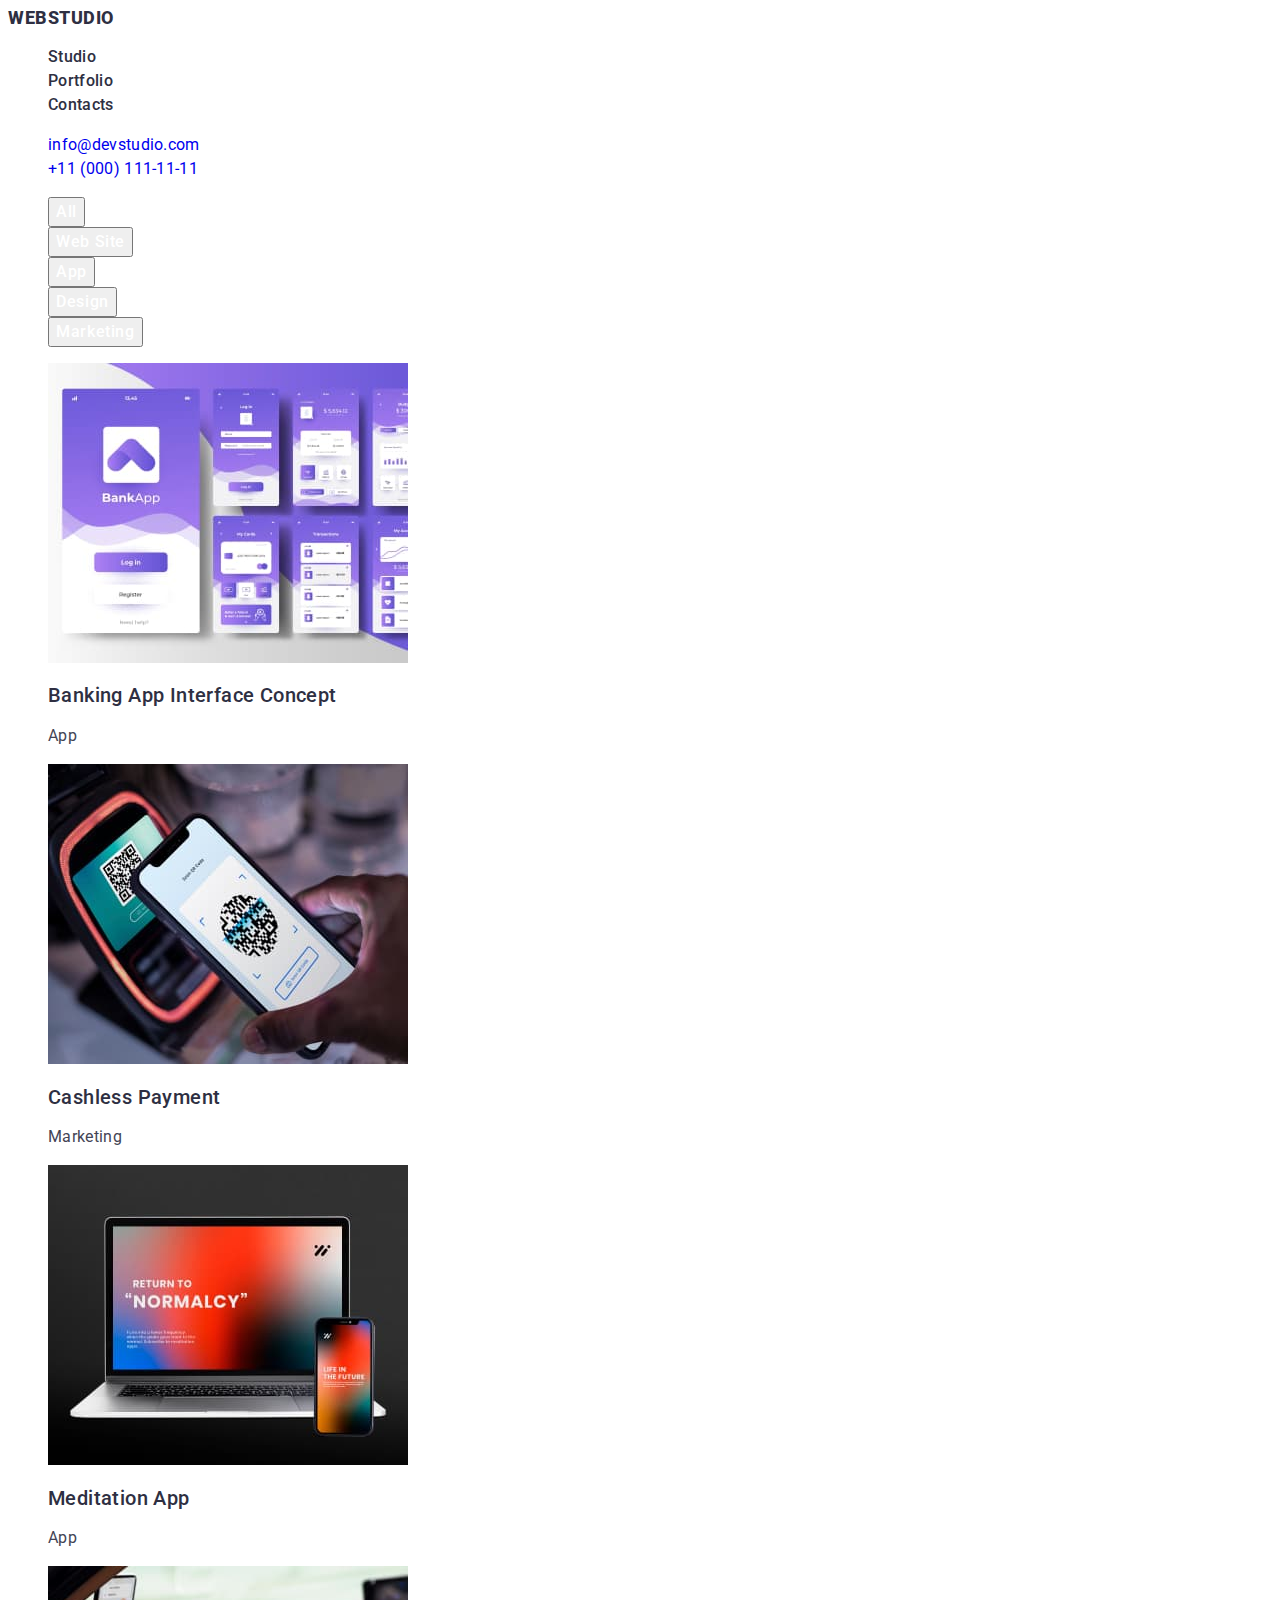
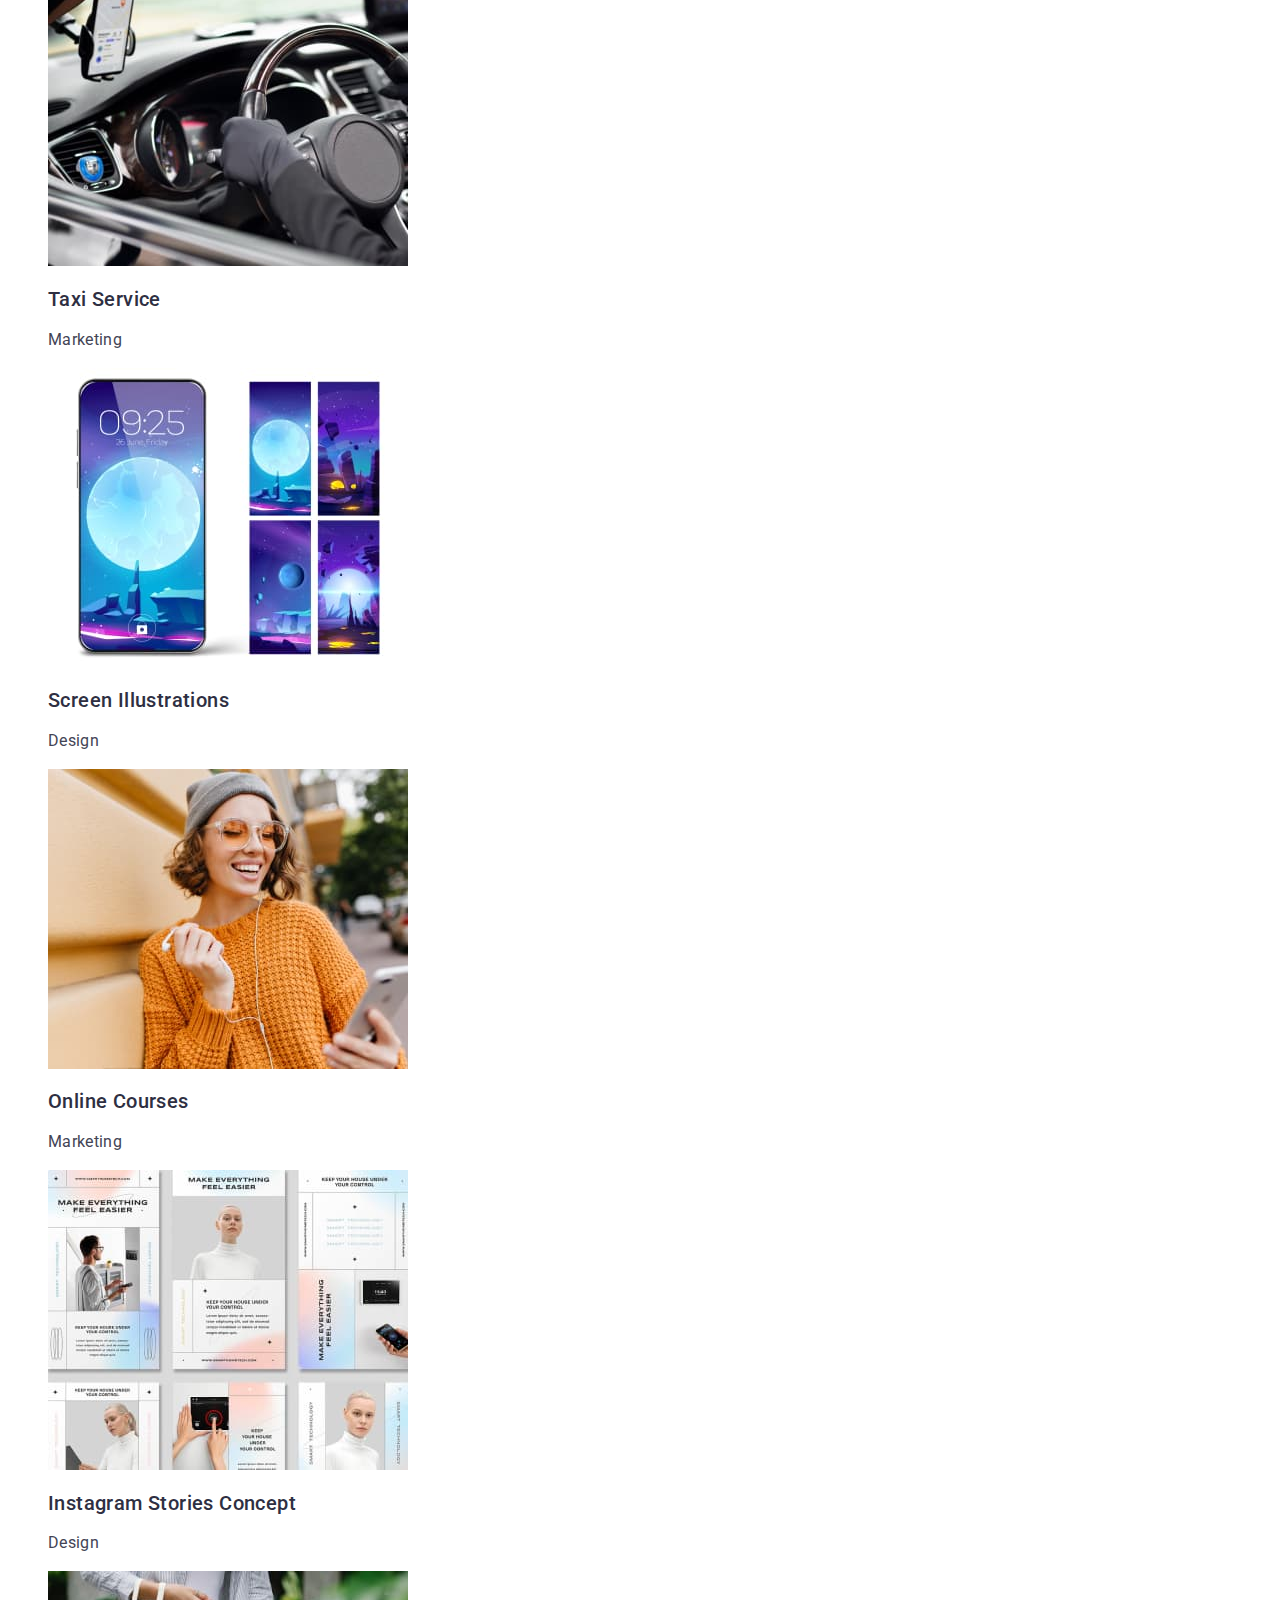
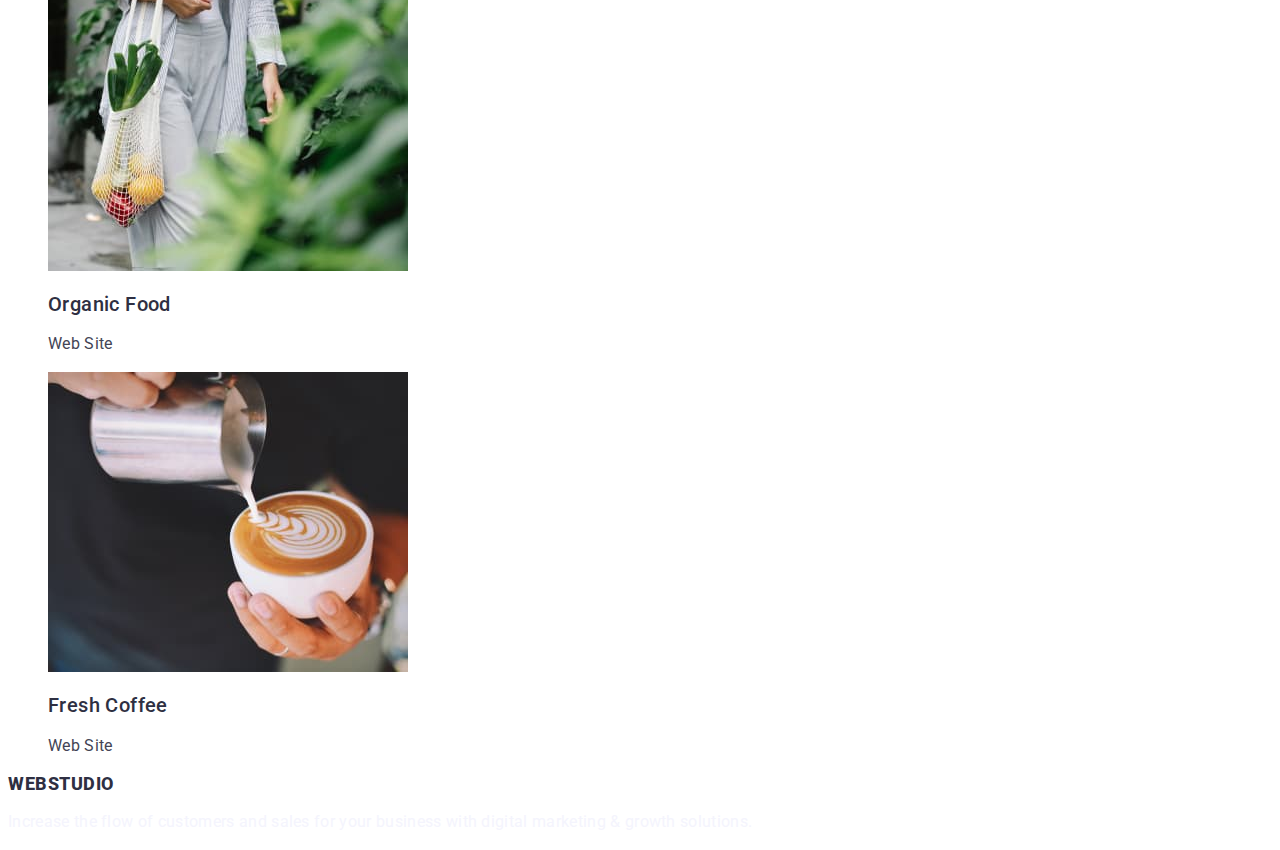
==== portfolio.html @ 78da3d3d "first try" ====
<!DOCTYPE html>
<html lang="en">
  <head>
    <meta charset="UTF-8" />
    <meta http-equiv="X-UA-Compatible" content="IE=edge" />
    <meta name="viewport" content="width=device-width, initial-scale=1.0" />
    <title>Portfolio</title>
    <link rel="preconnect" href="https://fonts.googleapis.com" />
    <link rel="preconnect" href="https://fonts.gstatic.com" crossorigin />
    <link href="https://fonts.googleapis.com/css2?family=Raleway:wght@800&family=Roboto:wght@400;500;700;900&display=swap" rel="stylesheet" />
    <link rel="stylesheet" href="./css/styles.css" />
  </head>
  <body>
    <!--Header-->
    <header class="header">
      <nav class="header-navigation">
        <a class="header-logo link" href="./portfolio.html">WebStudio</a>
        <ul class="header-list list">
          <li class="header-item"><a class="header-link link" href="./index.html">Studio</a></li>
          <li class="header-item"><a class="header-link link" href="./portfolio.html">Portfolio</a></li>
          <li class="header-item"><a class="header-link link" href="">Contacts</a></li>
        </ul>
      </nav>
      <address class="address">
        <ul class="list">
          <li><a class="link header-email" href="mailto:info@devstudio.com">info@devstudio.com</a></li>
          <li><a class="link header-phone" href="tel:+110001111111">+11 (000) 111-11-11</a></li>
        </ul>
      </address>
    </header>
    <!--Main content-->
    <main>
      <!--Main section, options-->
      <section>
        <h1 hidden>Portfolio</h1>
        <ul class="filter list">
          <li><button class="filter-button" type="button">All</button></li>
          <li><button class="filter-button" type="button">Web Site</button></li>
          <li><button class="filter-button" type="button">App</button></li>
          <li><button class="filter-button" type="button">Design</button></li>
          <li><button class="filter-button" type="button">Marketing</button></li>
        </ul>
        <ul class="filter-list list">
          <li>
            <img src="./images/img-portf-1.jpg" alt="Banking App Interface Concept" width="360" height="300" />
            <h2 class="portfolio-item">Banking App Interface Concept</h2>
            <p class="item-description">App</p>
          </li>
          <li>
            <img src="./images/img-portf-2.jpg" alt="Cashless Payment" width="360" height="300" />
            <h2 class="portfolio-item">Cashless Payment</h2>
            <p class="item-description">Marketing</p>
          </li>
          <li>
            <img src="./images/img-portf-3.jpg" alt="Meditation App" width="360" height="300" />
            <h2 class="portfolio-item">Meditation App</h2>
            <p class="item-description">App</p>
          </li>
            <img src="./images/img-portf-4.jpg" alt="Taxi Service" width="360" height="300" />
            <h2 class="portfolio-item">Taxi Service</h2>
            <p class="item-description">Marketing</p>
          </li>
          <li>
            <img src="./images/img-portf-5.jpg" alt="Screen Illustrations" width="360" height="300" />
            <h2 class="portfolio-item">Screen Illustrations</h2>
            <p class="item-description">Design</p>
          </li>
          <li>
            <img src="./images/img-portf-6.jpg" alt="Online Courses" width="360" height="300" />
            <h2 class="portfolio-item">Online Courses</h2>
            <p class="item-description">Marketing</p>
          </li>
          <li>
            <img src="./images/img-portf-7.jpg" alt="Instagram Stories Concept" width="360" height="300" />
            <h2 class="portfolio-item">Instagram Stories Concept</h2>
            <p class="item-description">Design</p>
          </li>
          <li>
            <img src="./images/img-portf-8.jpg" alt="Organic Food" width="360" height="300" />
            <h2 class="portfolio-item">Organic Food</h2>
            <p class="item-description">Web Site</p>
          </li>
          <li>
            <img src="./images/img-portf-9.jpg" alt="Fresh Coffee" width="360" height="300" />
            <h2 class="portfolio-item">Fresh Coffee</h2>
            <p class="item-description">Web Site</p>
          </li>
        </ul>
      </section>
    </main>
    <!--Footer-->
    <footer class="footer">
      <a class="header-logo link" href="./index.html">WebStudio</a>
      <p class="footer-text">Increase the flow of customers and sales for your business with digital marketing & growth solutions.</p>
    </footer>
  </body>
</html>
---- css/styles.css ----
body {
  font-family: "Roboto", "Raleway", sans-serif;
  color: #434455;
  background-color: #E5E5E;
}
:root {
  --title-color: #2e2f42;
}
.list {
  list-style: none;
}
.link {
  text-decoration: none;
}
/*Header*/
.header {
}
.header-navigation {
}
.header-logo {
  font-weight: 800;
  font-size: 18px;
  line-height: 1.16;
  display: flex;
  align-items: center;
  letter-spacing: 0.03em;
  text-transform: uppercase;
  color: var(--title-color);
}
.header-logo:hover,
.header-logo:focus {
  text-decoration: underline;
}
.header-list {
}
.header-item {
}
.header-link {
  font-weight: 500;
  font-size: 16px;
  line-height: 1.5;
  letter-spacing: 0.02em;
  color: var(--title-color);
}
.header-link:hover,
.header-link:focus {
  color: #404bbf;
  text-decoration: underline;
}
.header-email,
.header-phone {
  font-family: "Roboto";
  font-style: normal;
  font-weight: 400;
  font-size: 16px;
  line-height: 1.5;
  letter-spacing: 0.02em;
}
.header-email:hover,
.header-email:focus {
  color: #404bbf;
}
.header-phone:hover,
.header-phone:focus {
  color: #404bbf;
}
/*Studio page main*/
.hero-title {
  font-weight: 700;
  font-size: 56px;
  line-height: 1.07;
  letter-spacing: 0.02em;
  text-align: center;
  color: #ffffff;
}
.hero-button {
  font-family: inherit;
  font-weight: 500;
  font-size: 16px;
  line-height: 1.5;
  display: flex;
  align-items: center;
  letter-spacing: 0.04em;
  color: #ffffff;
  cursor: pointer;
}
.feature-name {
  font-weight: 500;
  font-size: 20px;
  line-height: 1.2;
  letter-spacing: 0.02em;
  color: var(--title-color);
}
.feature-description {
  font-weight: 400;
  font-size: 16px;
  line-height: 1.5;
  letter-spacing: 0.02em;
}
.examples-title {
  font-weight: 700;
  font-size: 36px;
  line-height: 1.11;
  letter-spacing: 0.02em;
  text-align: center;
  text-transform: capitalize;
  color: var(--title-color);
}
.contacts-title {
  font-weight: 700;
  font-size: 36px;
  line-height: 1.11;
  letter-spacing: 0.02em;
  text-align: center;
  text-transform: capitalize;
  color: var(--title-color);
}
.contact-name {
  font-weight: 500;
  font-size: 20px;
  line-height: 1.2;
  letter-spacing: 0.02em;
  text-align: center;
  color: var(--title-color);
}
.contact-position {
  font-weight: 400;
  font-size: 16px;
  line-height: 1.5;
  letter-spacing: 0.02em;
  text-align: center;
}
/*Footer*/
.footer-text {
  font-weight: 400;
  font-size: 16px;
  line-height: 1.5;
  letter-spacing: 0.02em;
  color: #f4f4fd;
}
/*Portfolio*/
.filter {
}
.filter-button {
  font-family: inherit;
  font-weight: 500;
  font-size: 16px;
  line-height: 1.5;
  letter-spacing: 0.02em;
  display: flex;
  align-items: center;
  text-align: center;
  letter-spacing: 0.04em;
  color: #ffffff;
  cursor: pointer;
}
.filter-button:hover,
.filter-button:focus {
  color: #404bbf;
}
.portfolio-item {
  font-weight: 500;
  font-size: 20px;
  line-height: 1.2;
  letter-spacing: 0.02em;
  color: var(--title-color);
}
.item-description {
  font-weight: 400;
  font-size: 16px;
  line-height: 1.5;
  letter-spacing: 0.02em;
}
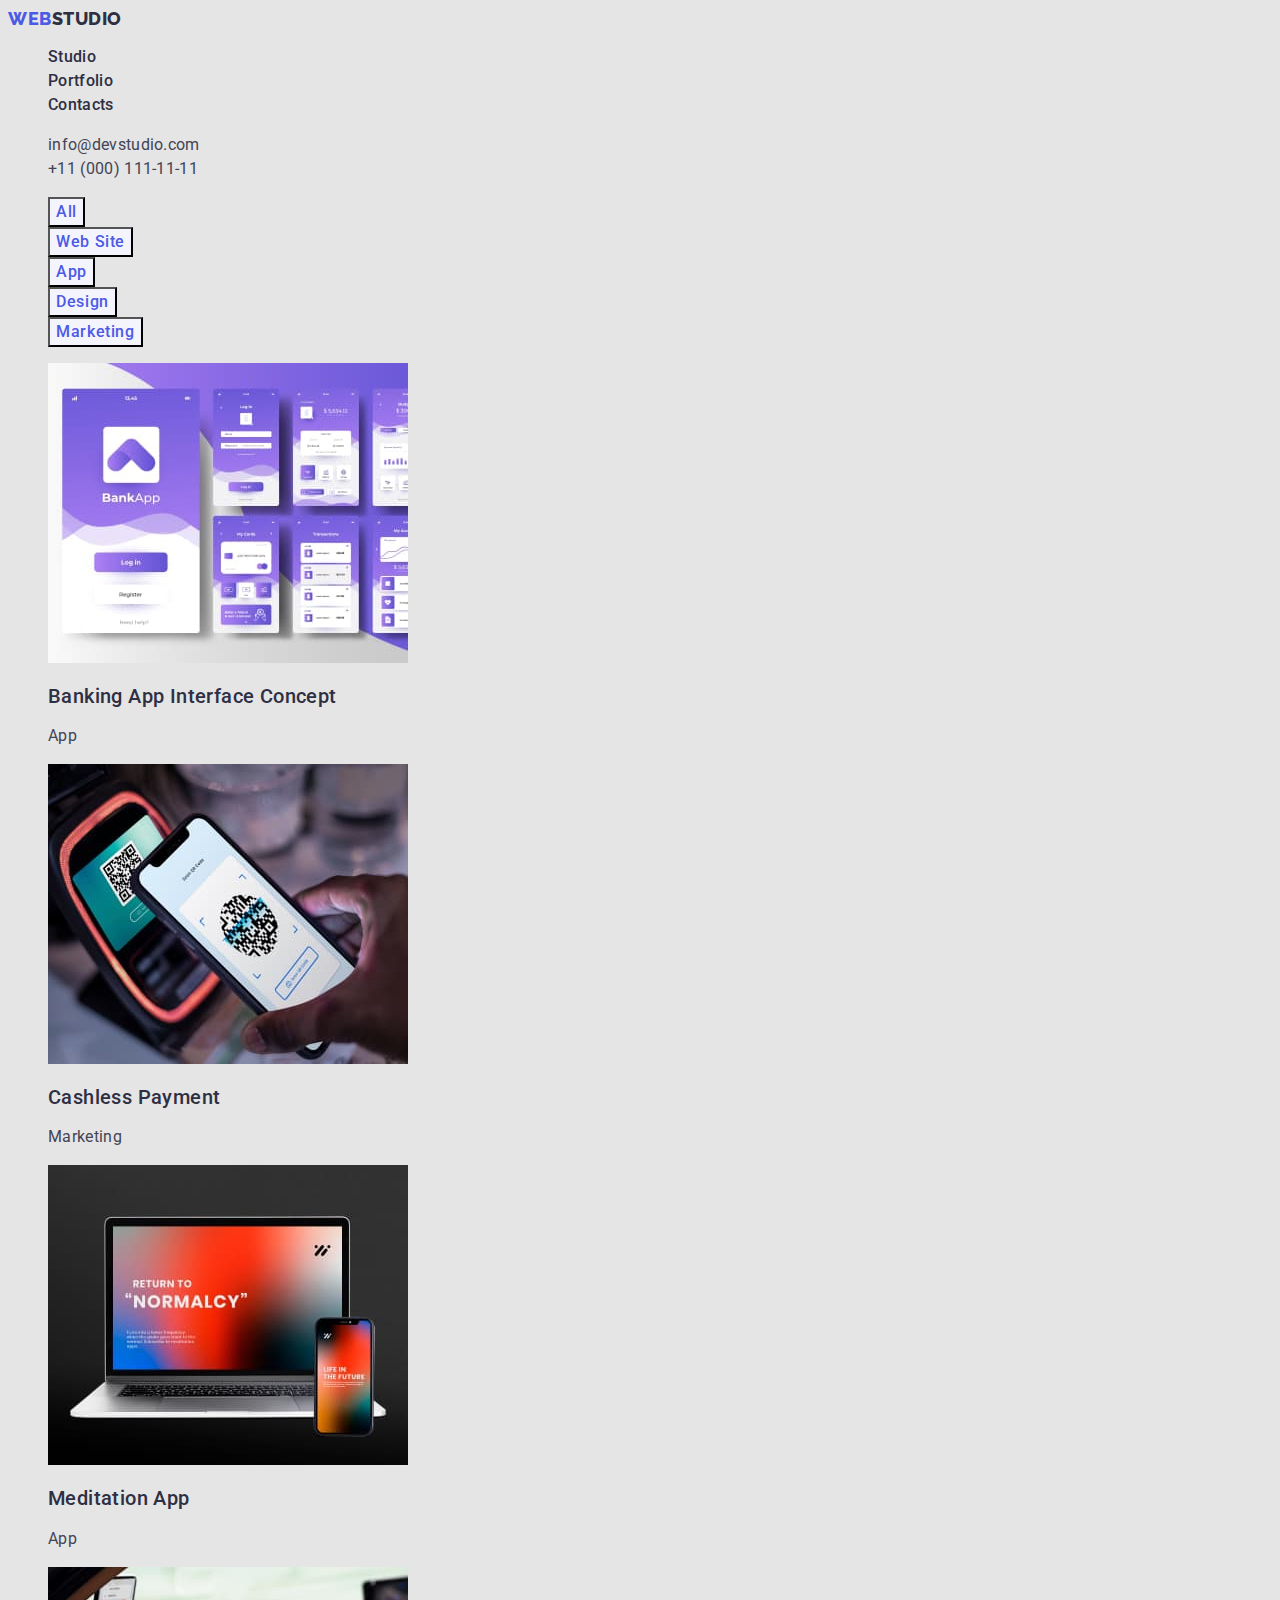
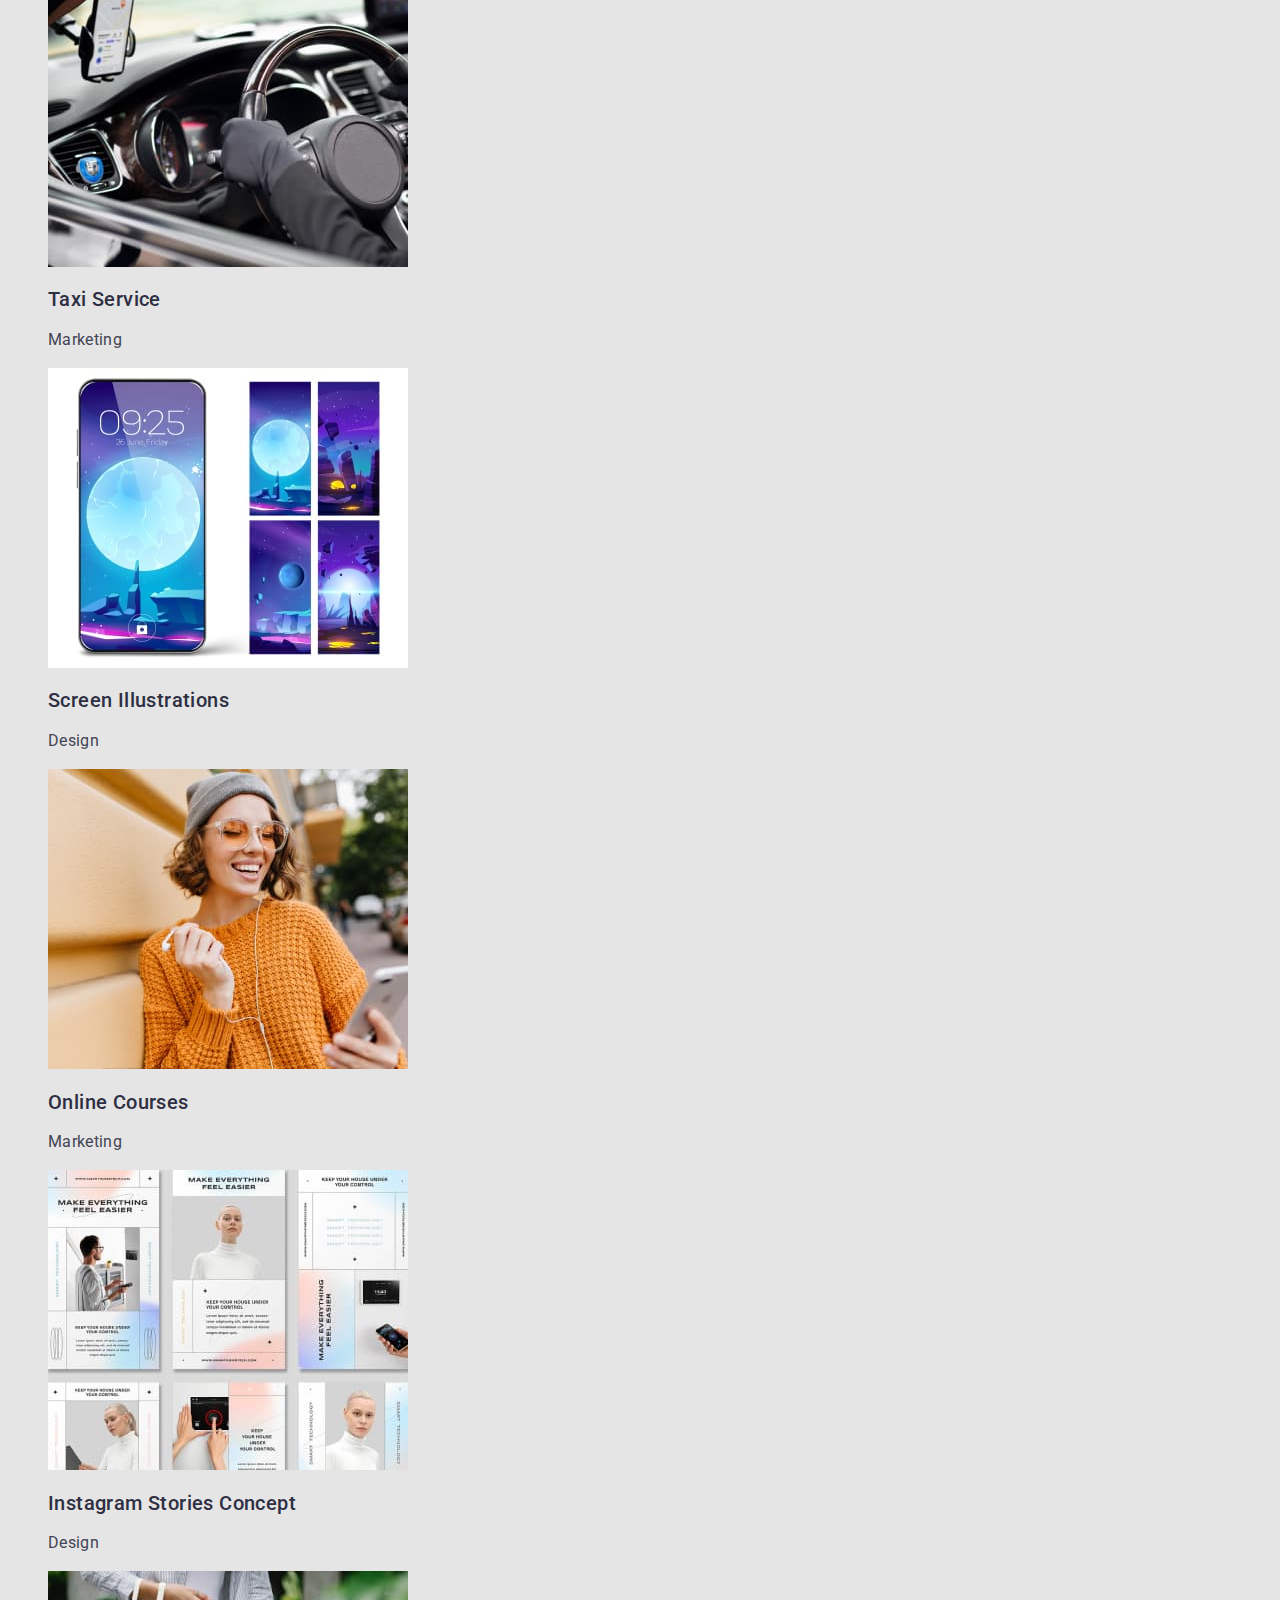
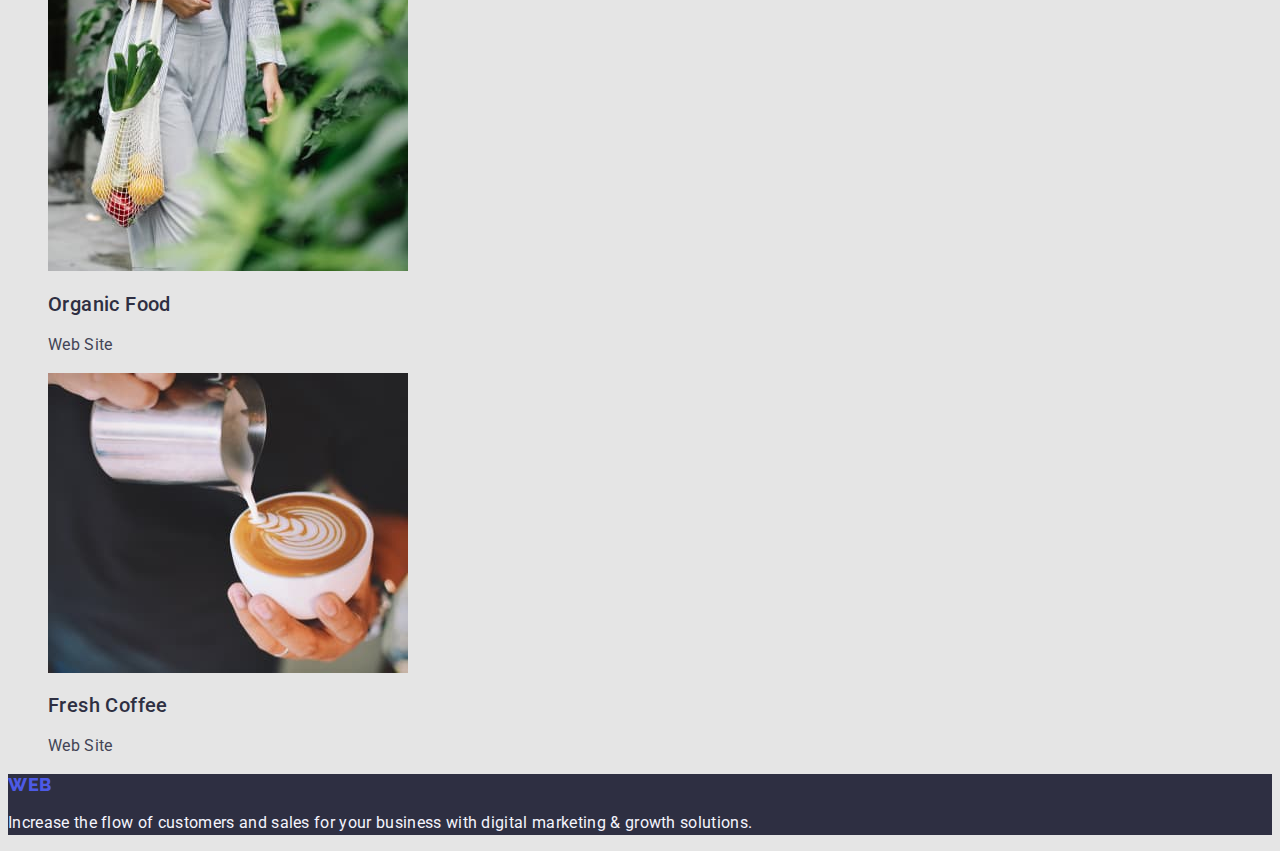
==== commit 2495ca39: "final" ====
--- a/portfolio.html
+++ b/portfolio.html
@@ -14,7 +14,7 @@
     <!--Header-->
     <header class="header">
       <nav class="header-navigation">
-        <a class="header-logo link" href="./portfolio.html">WebStudio</a>
+        <a class="header-logo link" href="./portfolio.html">Web<span class="span-logo">Studio</span></a>
         <ul class="header-list list">
           <li class="header-item"><a class="header-link link" href="./index.html">Studio</a></li>
           <li class="header-item"><a class="header-link link" href="./portfolio.html">Portfolio</a></li>
@@ -23,8 +23,8 @@
       </nav>
       <address class="address">
         <ul class="list">
-          <li><a class="link header-email" href="mailto:info@devstudio.com">info@devstudio.com</a></li>
-          <li><a class="link header-phone" href="tel:+110001111111">+11 (000) 111-11-11</a></li>
+          <li><a class="link header-email-phone" href="mailto:info@devstudio.com">info@devstudio.com</a></li>
+          <li><a class="link header-email-phone" href="tel:+110001111111">+11 (000) 111-11-11</a></li>
         </ul>
       </address>
     </header>
@@ -42,55 +42,74 @@
         </ul>
         <ul class="filter-list list">
           <li>
-            <img src="./images/img-portf-1.jpg" alt="Banking App Interface Concept" width="360" height="300" />
-            <h2 class="portfolio-item">Banking App Interface Concept</h2>
-            <p class="item-description">App</p>
+            <a class="link" href="">
+              <img src="./images/img-portf-1.jpg" alt="Banking App Interface Concept" width="360" height="300" />
+              <h2 class="portfolio-item">Banking App Interface Concept</h2>
+              <p class="item-description">App</p>
+            </a>
           </li>
           <li>
-            <img src="./images/img-portf-2.jpg" alt="Cashless Payment" width="360" height="300" />
-            <h2 class="portfolio-item">Cashless Payment</h2>
-            <p class="item-description">Marketing</p>
+            <a class="link" href="">
+              <img src="./images/img-portf-2.jpg" alt="Cashless Payment" width="360" height="300" />
+              <h2 class="portfolio-item">Cashless Payment</h2>
+              <p class="item-description">Marketing</p>
+            </a>
           </li>
           <li>
-            <img src="./images/img-portf-3.jpg" alt="Meditation App" width="360" height="300" />
-            <h2 class="portfolio-item">Meditation App</h2>
-            <p class="item-description">App</p>
-          </li>
-            <img src="./images/img-portf-4.jpg" alt="Taxi Service" width="360" height="300" />
-            <h2 class="portfolio-item">Taxi Service</h2>
-            <p class="item-description">Marketing</p>
+            <a class="link" href="">
+              <img src="./images/img-portf-3.jpg" alt="Meditation App" width="360" height="300" />
+              <h2 class="portfolio-item">Meditation App</h2>
+              <p class="item-description">App</p>
+            </a>
           </li>
           <li>
-            <img src="./images/img-portf-5.jpg" alt="Screen Illustrations" width="360" height="300" />
-            <h2 class="portfolio-item">Screen Illustrations</h2>
-            <p class="item-description">Design</p>
+            <a class="link" href="">
+              <img src="./images/img-portf-4.jpg" alt="Taxi Service" width="360" height="300" />
+              <h2 class="portfolio-item">Taxi Service</h2>
+              <p class="item-description">Marketing</p>
+            </a>
           </li>
           <li>
-            <img src="./images/img-portf-6.jpg" alt="Online Courses" width="360" height="300" />
-            <h2 class="portfolio-item">Online Courses</h2>
-            <p class="item-description">Marketing</p>
+            <a class="link" href="">
+              <img src="./images/img-portf-5.jpg" alt="Screen Illustrations" width="360" height="300" />
+              <h2 class="portfolio-item">Screen Illustrations</h2>
+              <p class="item-description">Design</p>
+            </a>
           </li>
           <li>
-            <img src="./images/img-portf-7.jpg" alt="Instagram Stories Concept" width="360" height="300" />
-            <h2 class="portfolio-item">Instagram Stories Concept</h2>
-            <p class="item-description">Design</p>
+            <a class="link" href="">
+              <img src="./images/img-portf-6.jpg" alt="Online Courses" width="360" height="300" />
+              <h2 class="portfolio-item">Online Courses</h2>
+              <p class="item-description">Marketing</p>
+            </a>
           </li>
           <li>
-            <img src="./images/img-portf-8.jpg" alt="Organic Food" width="360" height="300" />
-            <h2 class="portfolio-item">Organic Food</h2>
-            <p class="item-description">Web Site</p>
+            <a class="link" href="">
+              <img src="./images/img-portf-7.jpg" alt="Instagram Stories Concept" width="360" height="300" />
+              <h2 class="portfolio-item">Instagram Stories Concept</h2>
+              <p class="item-description">Design</p>
+            </a>
           </li>
           <li>
-            <img src="./images/img-portf-9.jpg" alt="Fresh Coffee" width="360" height="300" />
-            <h2 class="portfolio-item">Fresh Coffee</h2>
-            <p class="item-description">Web Site</p>
+            <a class="link" href="">
+              <img src="./images/img-portf-8.jpg" alt="Organic Food" width="360" height="300" />
+              <h2 class="portfolio-item">Organic Food</h2>
+              <p class="item-description">Web Site</p>
+            </a>
+          </li>
+          <li>
+            <a class="link" href="">
+              <img src="./images/img-portf-9.jpg" alt="Fresh Coffee" width="360" height="300" />
+              <h2 class="portfolio-item">Fresh Coffee</h2>
+              <p class="item-description">Web Site</p>
+            </a>
           </li>
         </ul>
       </section>
     </main>
     <!--Footer-->
     <footer class="footer">
-      <a class="header-logo link" href="./index.html">WebStudio</a>
+      <a class="header-logo link" href="./index.html">Web<span class="span-logo">Studio</span></a>
       <p class="footer-text">Increase the flow of customers and sales for your business with digital marketing & growth solutions.</p>
     </footer>
   </body>
--- a/css/styles.css
+++ b/css/styles.css
@@ -1,10 +1,14 @@
 body {
-  font-family: "Roboto", "Raleway", sans-serif;
+  font-family: "Roboto", sans-serif;
   color: #434455;
-  background-color: #E5E5E;
+  background-color: var(--background-color);
 }
 :root {
   --title-color: #2e2f42;
+  --background-color: #e5e5e5;
+  --logo-color: #4d5ae5;
+  --main-color: #434455;
+  --filter-background: #f4f4fd;
 }
 .list {
   list-style: none;
@@ -18,13 +22,17 @@
 .header-navigation {
 }
 .header-logo {
+  font-family: "Raleway";
   font-weight: 800;
   font-size: 18px;
-  line-height: 1.16;
+  line-height: 1.17;
   display: flex;
   align-items: center;
   letter-spacing: 0.03em;
   text-transform: uppercase;
+  color: var(--logo-color);
+}
+.span-logo {
   color: var(--title-color);
 }
 .header-logo:hover,
@@ -47,24 +55,24 @@
   color: #404bbf;
   text-decoration: underline;
 }
-.header-email,
-.header-phone {
+.header-email-phone {
   font-family: "Roboto";
   font-style: normal;
   font-weight: 400;
   font-size: 16px;
+  font-style: normal;
   line-height: 1.5;
   letter-spacing: 0.02em;
+  color: var(--main-color);
 }
-.header-email:hover,
-.header-email:focus {
-  color: #404bbf;
-}
-.header-phone:hover,
-.header-phone:focus {
+.header-email-phone:hover,
+.header-email-phone:focus {
   color: #404bbf;
 }
 /*Studio page main*/
+.hero-section {
+  background-color: var(--title-color);
+}
 .hero-title {
   font-weight: 700;
   font-size: 56px;
@@ -74,7 +82,7 @@
   color: #ffffff;
 }
 .hero-button {
-  font-family: inherit;
+  font-family: "Roboto";
   font-weight: 500;
   font-size: 16px;
   line-height: 1.5;
@@ -83,7 +91,13 @@
   letter-spacing: 0.04em;
   color: #ffffff;
   cursor: pointer;
+  background-color: var(--logo-color);
 }
+.hero-button:hover,
+.hero-button:focus {
+  background-color: #404bbf;
+}
+
 .feature-name {
   font-weight: 500;
   font-size: 20px;
@@ -105,6 +119,12 @@
   text-align: center;
   text-transform: capitalize;
   color: var(--title-color);
+}
+.section-contacts {
+  background-color: #f4f4fd;
+}
+.contacts-item {
+  background-color: #ffffff;
 }
 .contacts-title {
   font-weight: 700;
@@ -131,6 +151,9 @@
   text-align: center;
 }
 /*Footer*/
+.footer {
+  background-color: #2e2f42;
+}
 .footer-text {
   font-weight: 400;
   font-size: 16px;
@@ -142,7 +165,7 @@
 .filter {
 }
 .filter-button {
-  font-family: inherit;
+  font-family: "Roboto";
   font-weight: 500;
   font-size: 16px;
   line-height: 1.5;
@@ -151,12 +174,14 @@
   align-items: center;
   text-align: center;
   letter-spacing: 0.04em;
-  color: #ffffff;
+  color: var(--logo-color);
   cursor: pointer;
+  background-color: var(--filter-background);
 }
 .filter-button:hover,
 .filter-button:focus {
-  color: #404bbf;
+  color: #ffffff;
+  background-color: #404bbf;
 }
 .portfolio-item {
   font-weight: 500;
@@ -166,8 +191,8 @@
   color: var(--title-color);
 }
 .item-description {
-  font-weight: 400;
   font-size: 16px;
   line-height: 1.5;
   letter-spacing: 0.02em;
+  color: var(--main-color);
 }
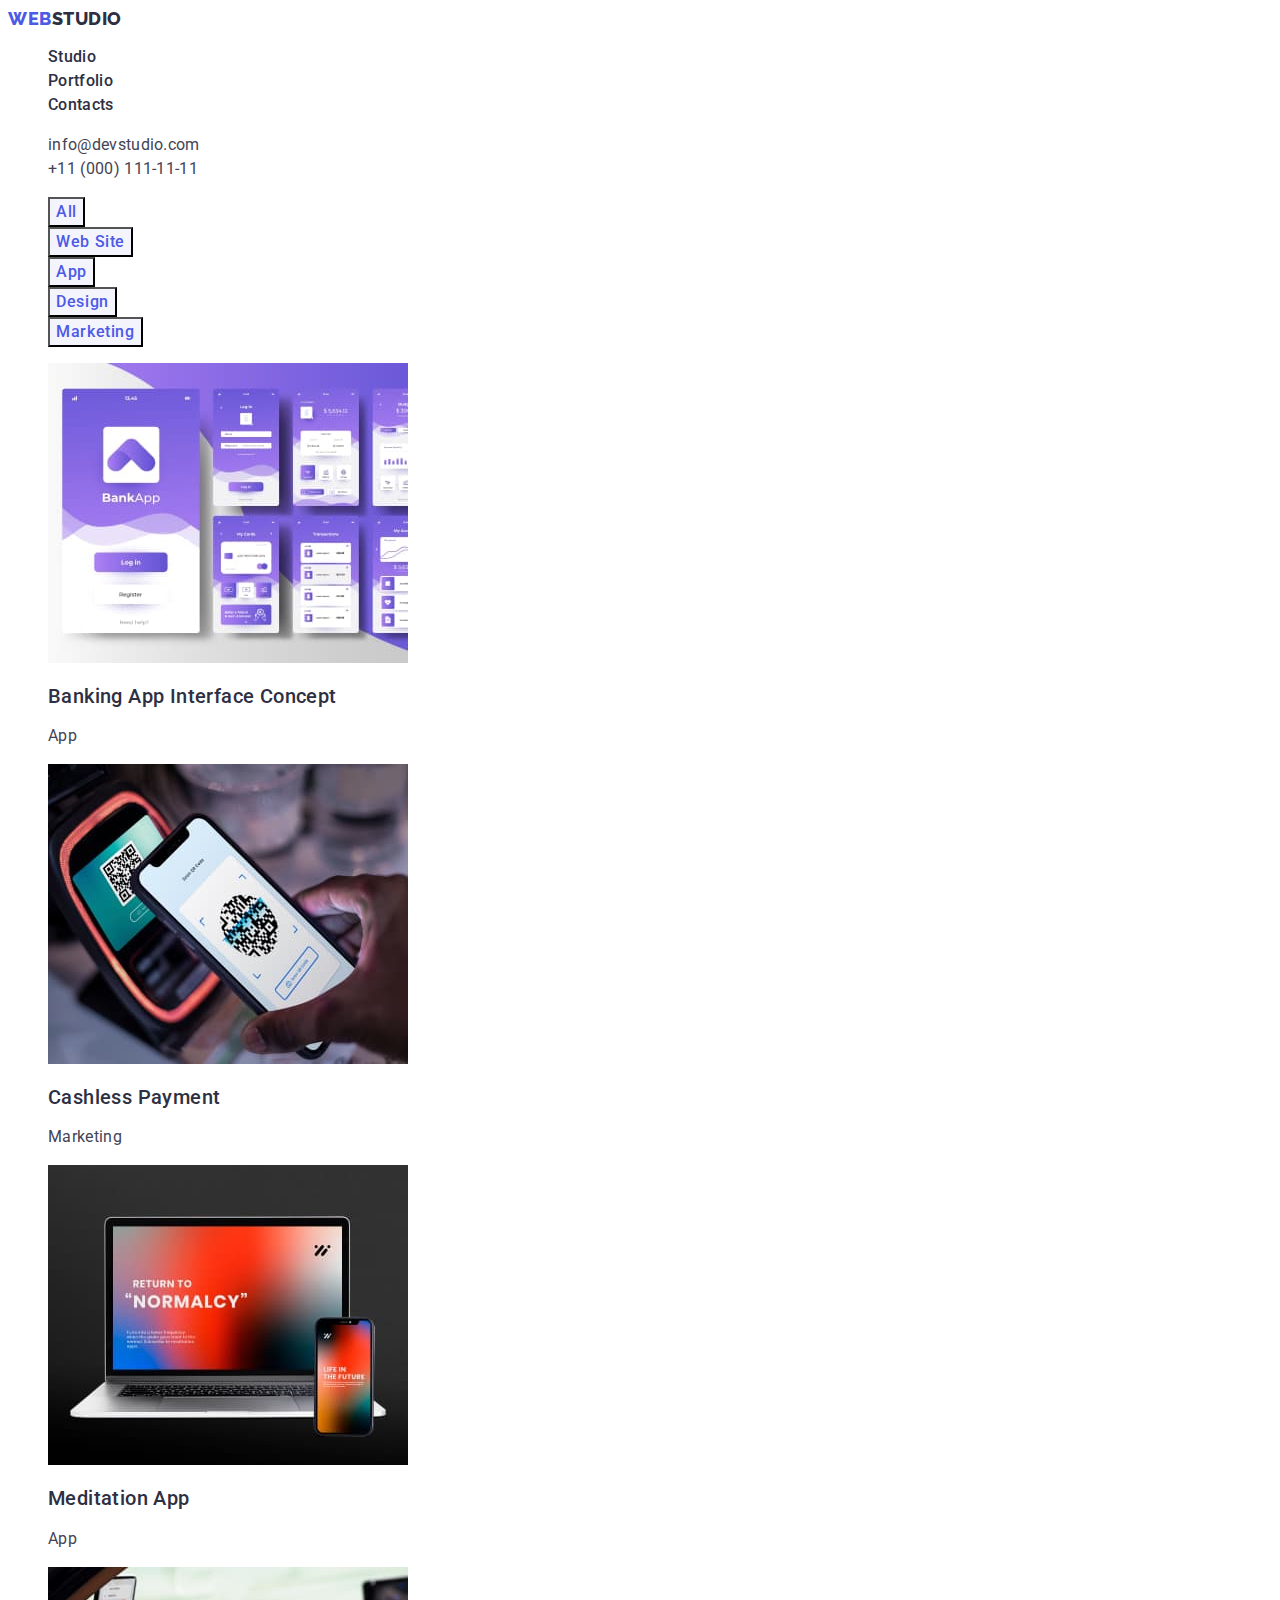
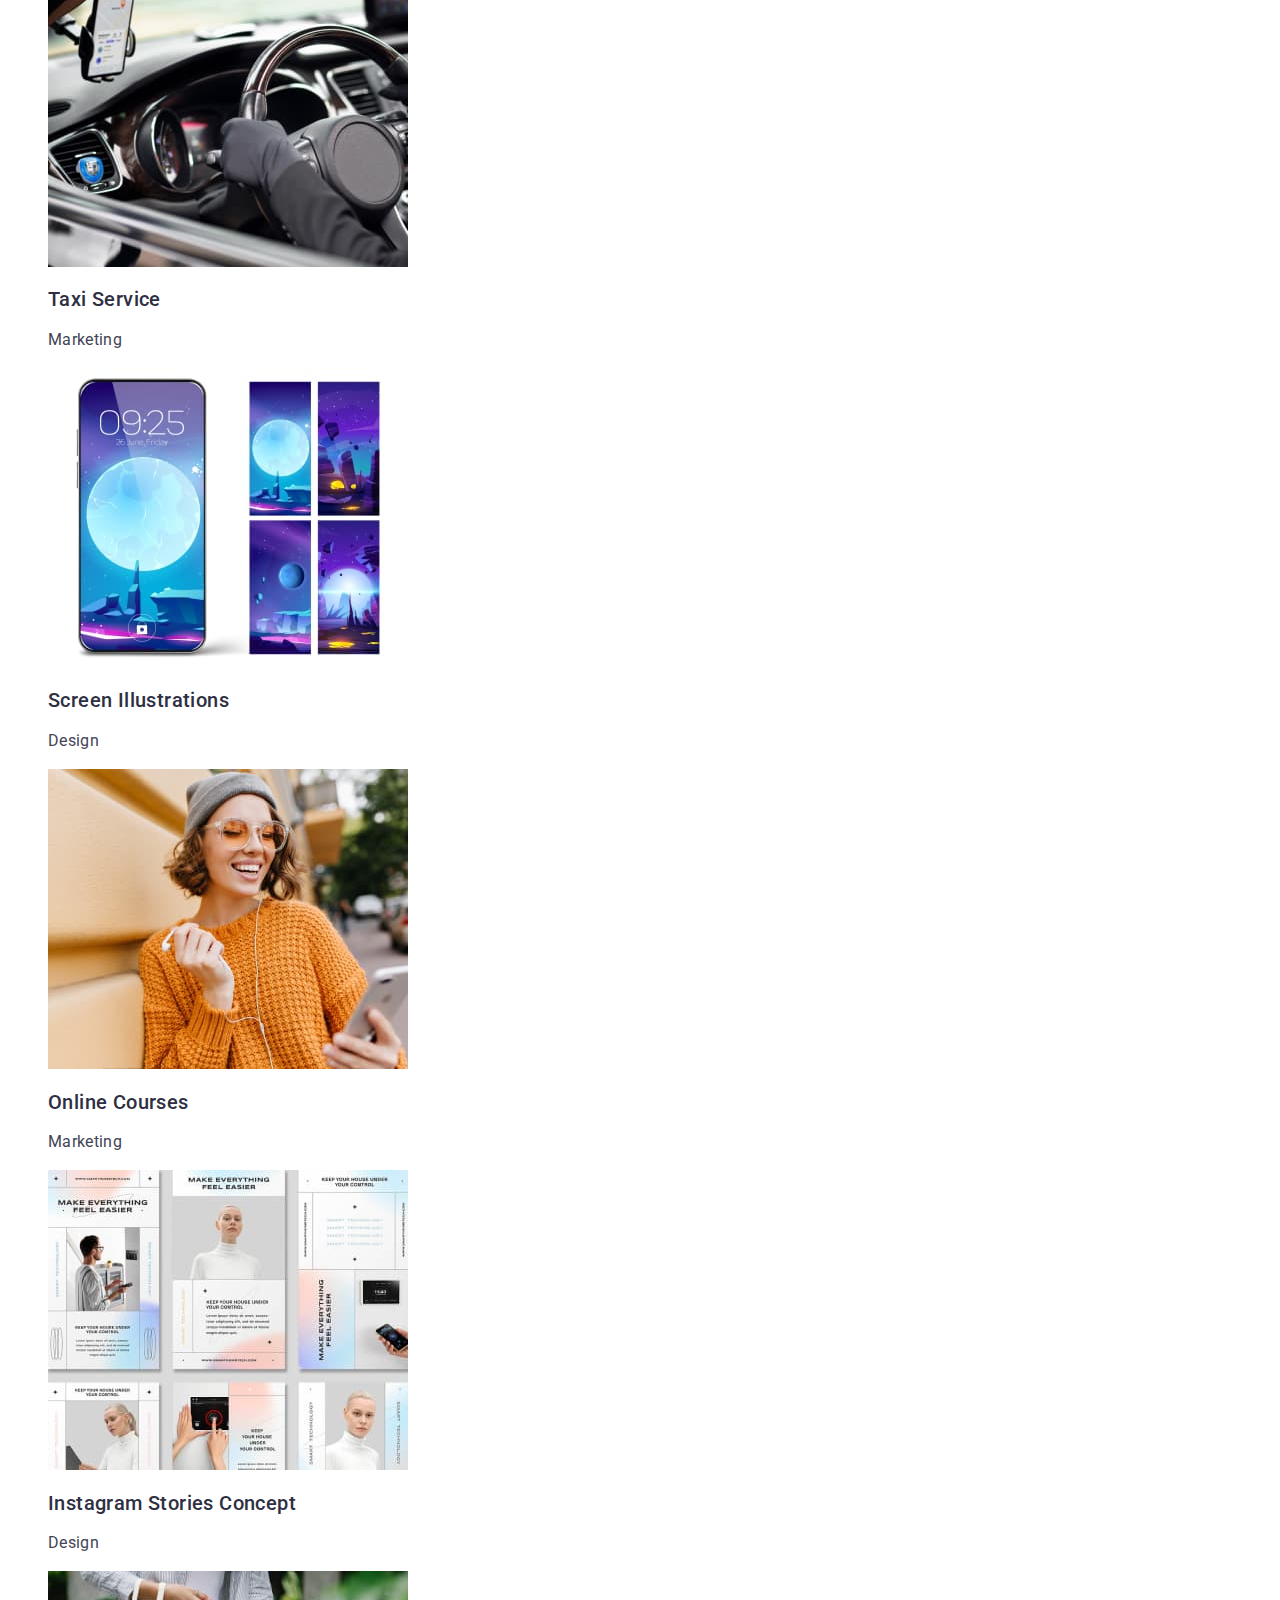
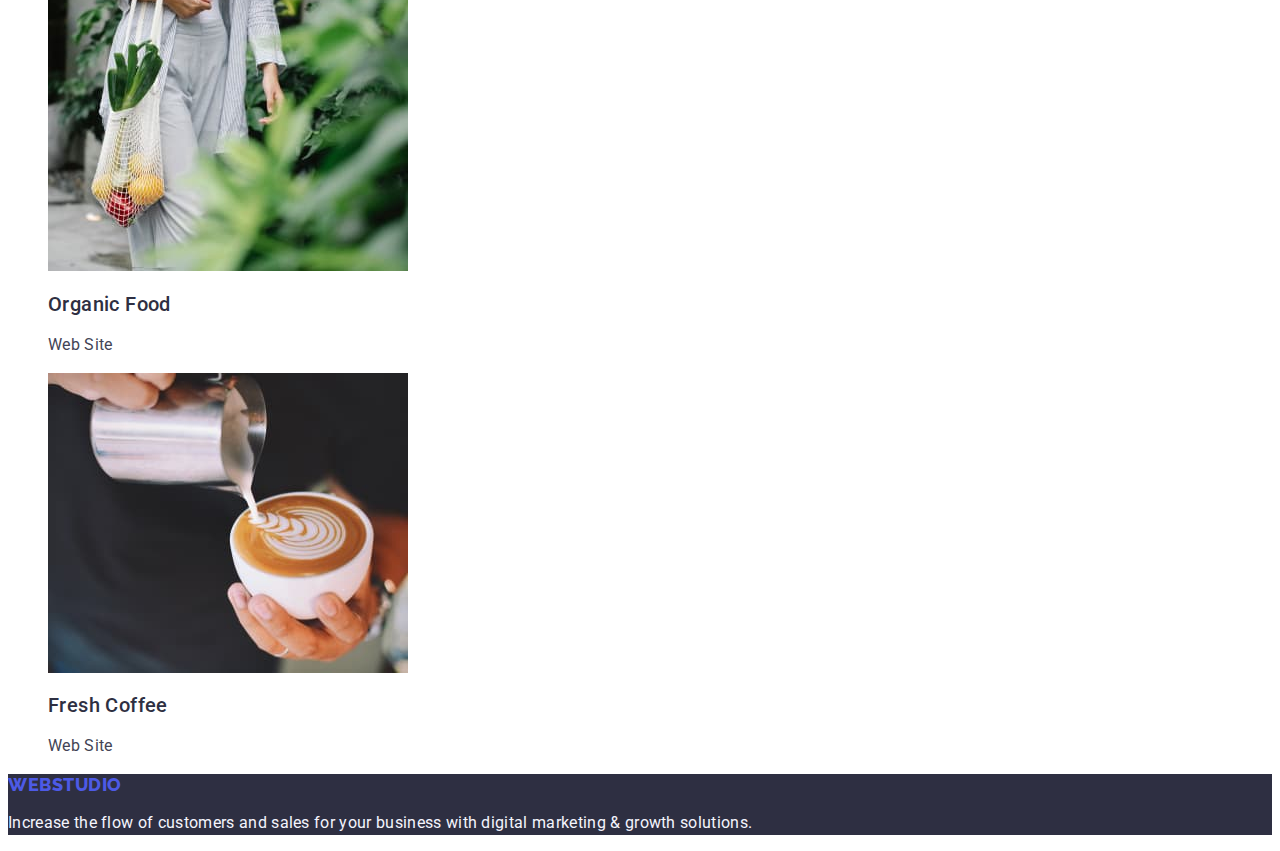
==== commit 154b04d0: "changes final" ====
--- a/portfolio.html
+++ b/portfolio.html
@@ -109,7 +109,7 @@
     </main>
     <!--Footer-->
     <footer class="footer">
-      <a class="header-logo link" href="./index.html">Web<span class="span-logo">Studio</span></a>
+      <a class="header-logo link" href="./index.html">Web<span class="span-logo-futer">Studio</span></a>
       <p class="footer-text">Increase the flow of customers and sales for your business with digital marketing & growth solutions.</p>
     </footer>
   </body>
--- a/css/styles.css
+++ b/css/styles.css
@@ -1,7 +1,7 @@
 body {
   font-family: "Roboto", sans-serif;
   color: #434455;
-  background-color: var(--background-color);
+  background-color: var(--main-page-background);
 }
 :root {
   --title-color: #2e2f42;
@@ -9,6 +9,7 @@
   --logo-color: #4d5ae5;
   --main-color: #434455;
   --filter-background: #f4f4fd;
+  --main-page-background: #ffffff;
 }
 .list {
   list-style: none;
@@ -22,7 +23,7 @@
 .header-navigation {
 }
 .header-logo {
-  font-family: "Raleway";
+  font-family: "Raleway", sans-serif;
   font-weight: 800;
   font-size: 18px;
   line-height: 1.17;
@@ -55,8 +56,11 @@
   color: #404bbf;
   text-decoration: underline;
 }
+.address {
+  font-style: normal;
+}
 .header-email-phone {
-  font-family: "Roboto";
+  font-family: "Roboto", sans-serif;
   font-style: normal;
   font-weight: 400;
   font-size: 16px;
@@ -82,7 +86,7 @@
   color: #ffffff;
 }
 .hero-button {
-  font-family: "Roboto";
+  font-family: "Roboto", sans-serif;
   font-weight: 500;
   font-size: 16px;
   line-height: 1.5;
@@ -123,7 +127,7 @@
 .section-contacts {
   background-color: #f4f4fd;
 }
-.contacts-item {
+.contacts-items {
   background-color: #ffffff;
 }
 .contacts-title {
@@ -161,11 +165,14 @@
   letter-spacing: 0.02em;
   color: #f4f4fd;
 }
+.span-logo-footer {
+  color: #f4f4fd;
+}
 /*Portfolio*/
 .filter {
 }
 .filter-button {
-  font-family: "Roboto";
+  font-family: "Roboto", sans-serif;
   font-weight: 500;
   font-size: 16px;
   line-height: 1.5;
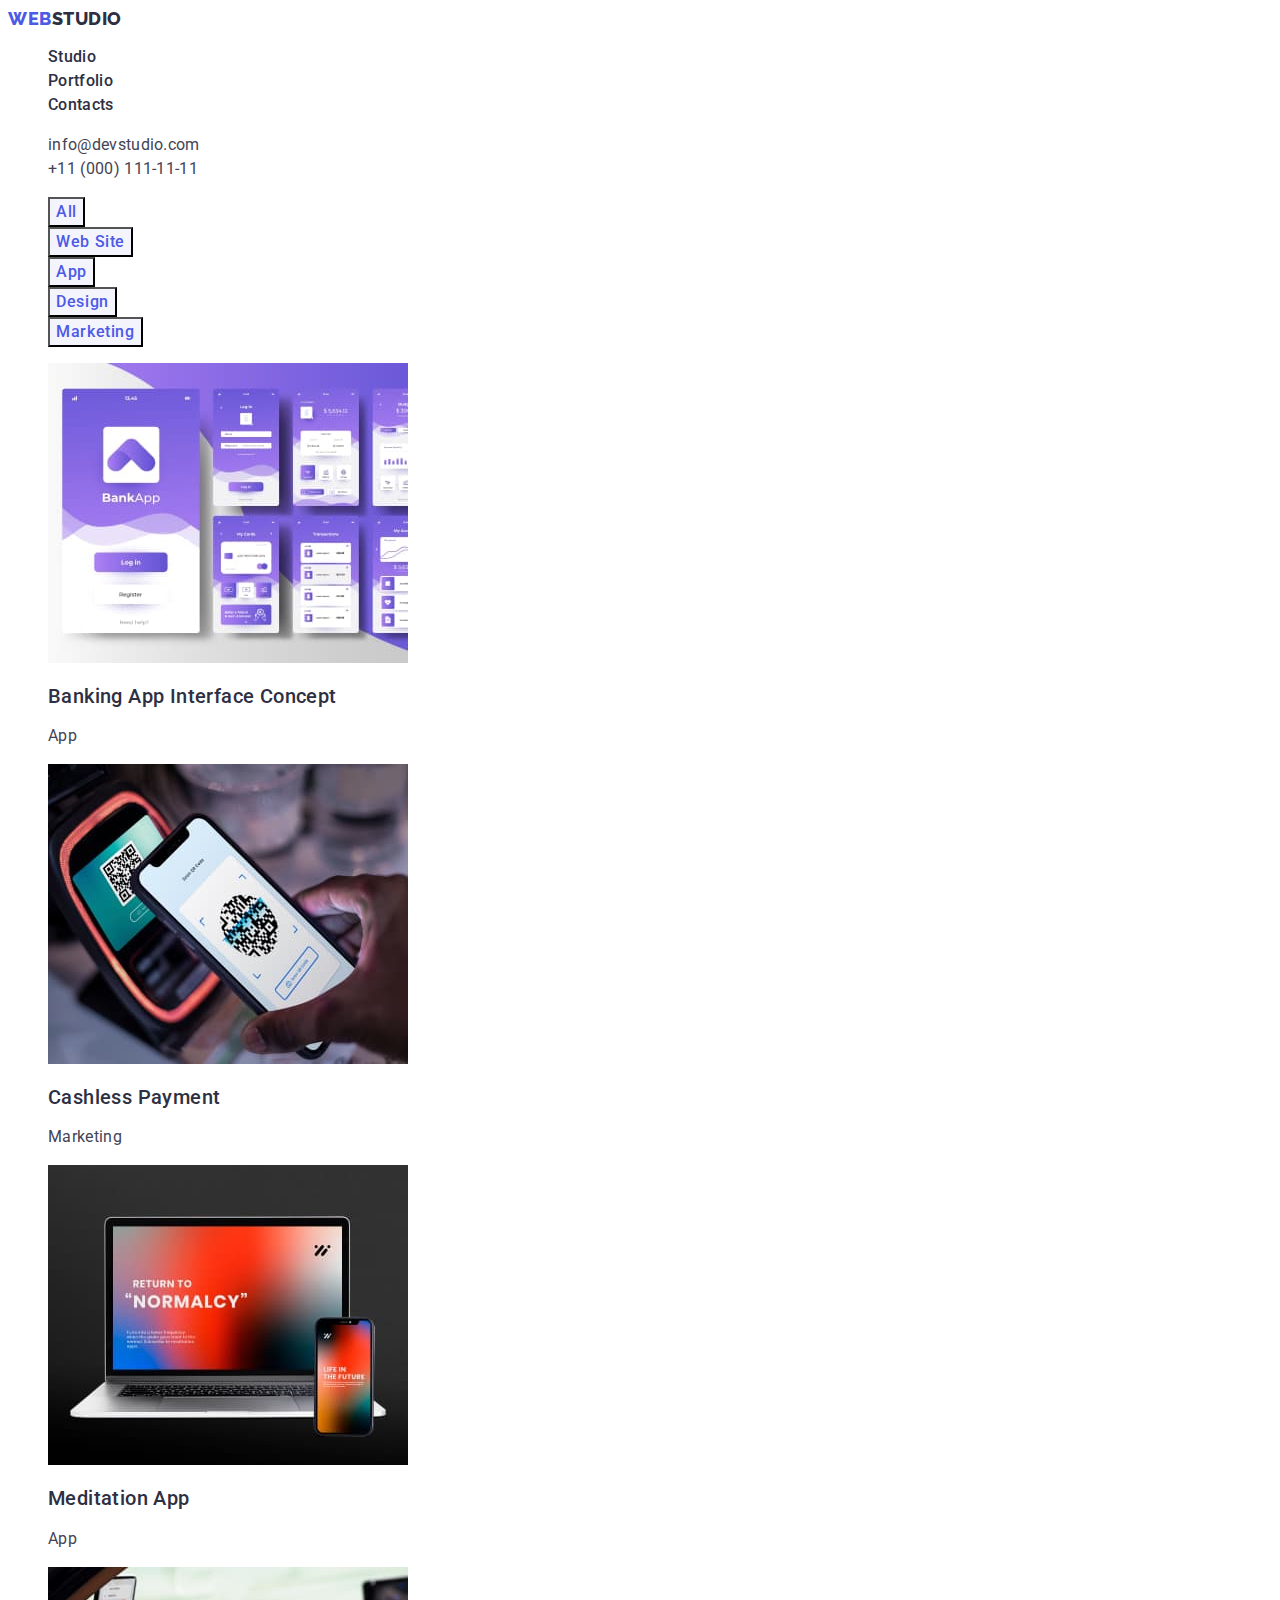
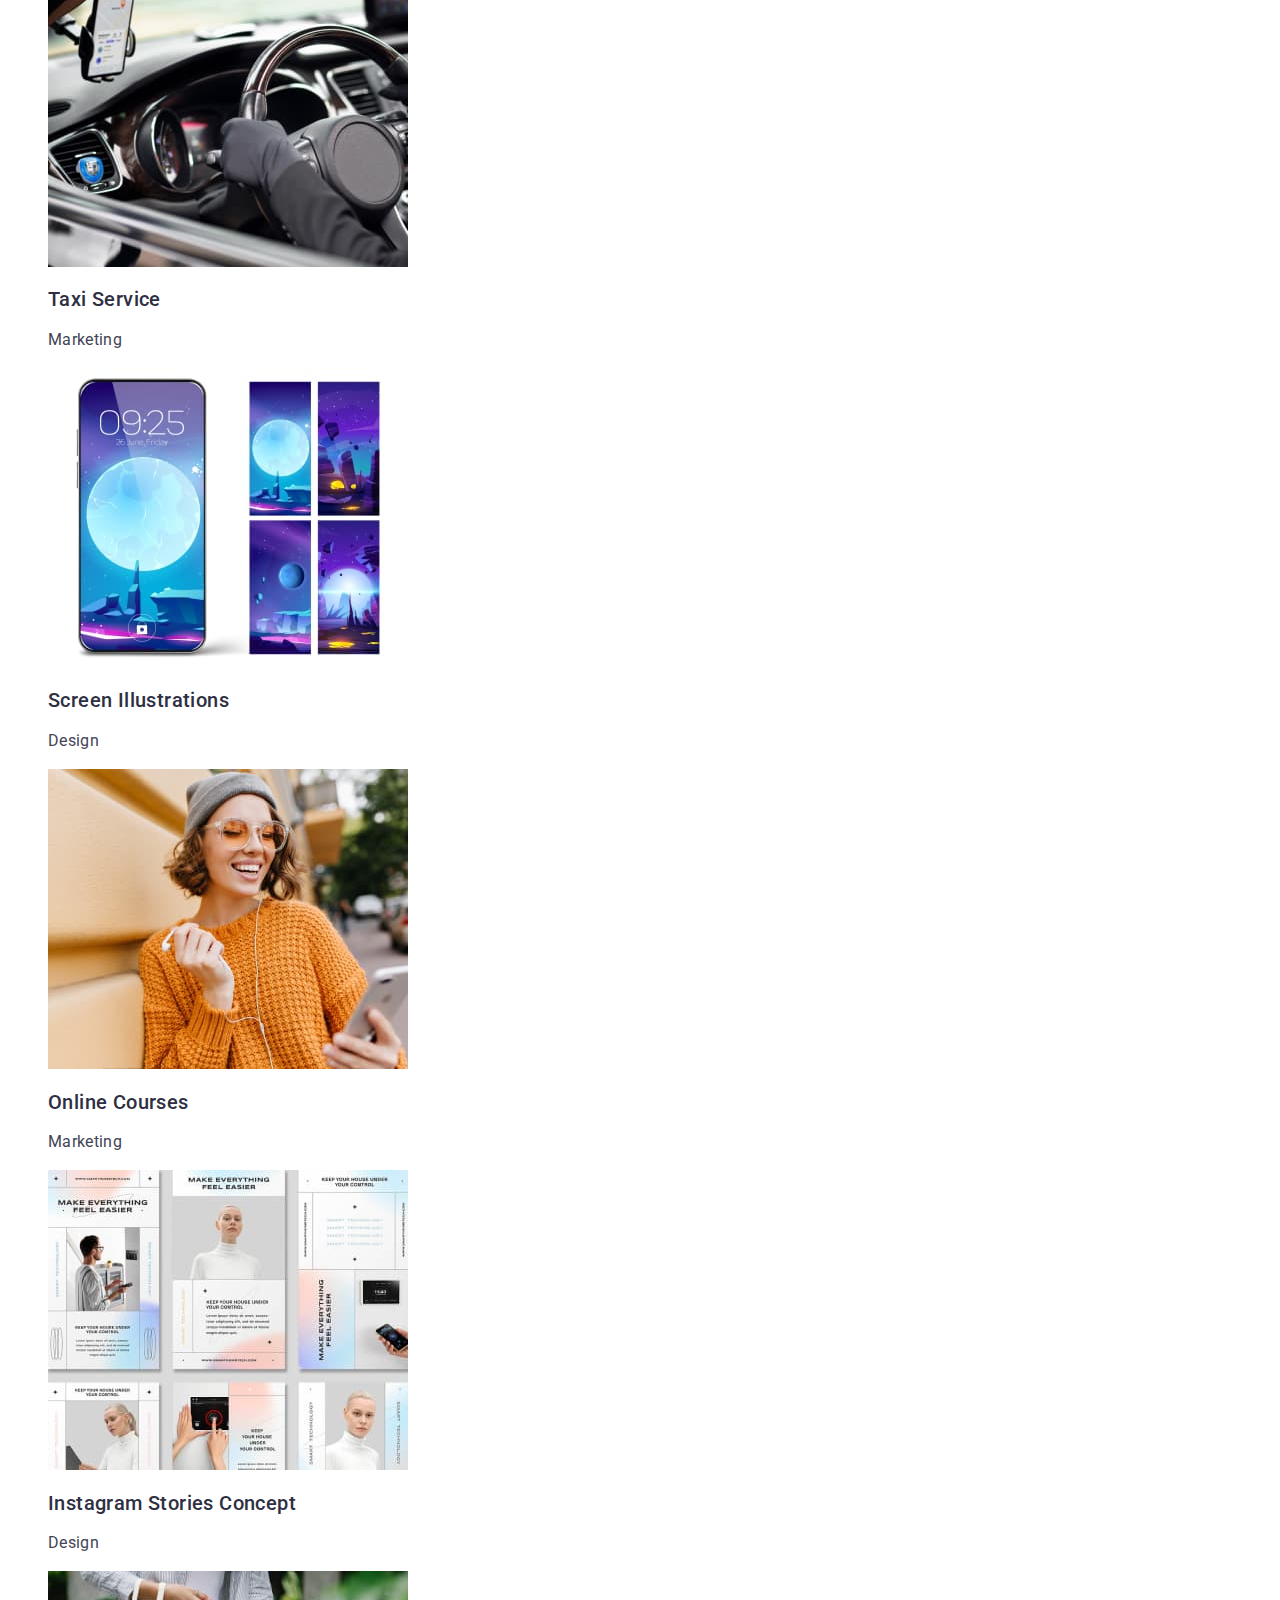
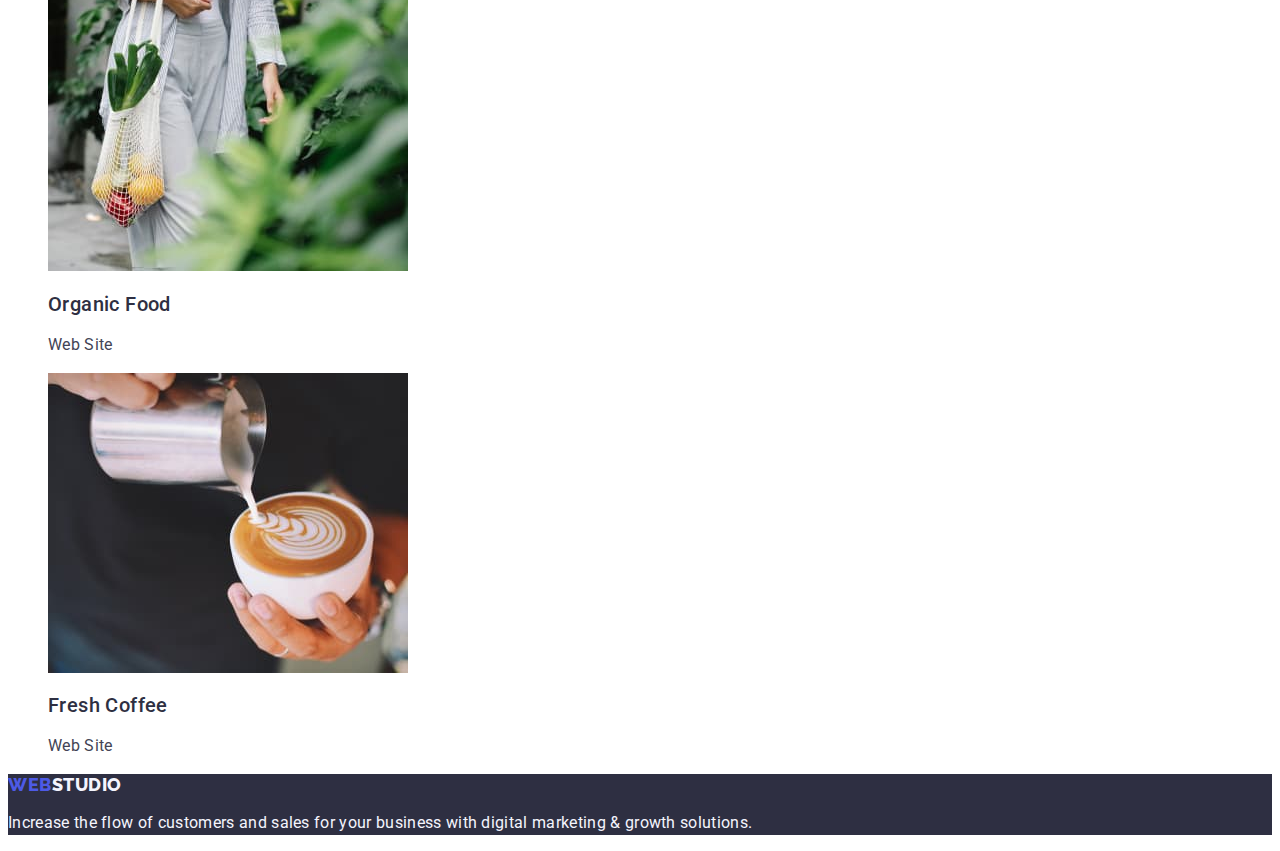
==== commit dc9c6cce: "last one" ====
--- a/portfolio.html
+++ b/portfolio.html
@@ -109,7 +109,7 @@
     </main>
     <!--Footer-->
     <footer class="footer">
-      <a class="header-logo link" href="./index.html">Web<span class="span-logo-futer">Studio</span></a>
+      <a class="header-logo link" href="./index.html">Web<span class="span-logo-footer">Studio</span></a>
       <p class="footer-text">Increase the flow of customers and sales for your business with digital marketing & growth solutions.</p>
     </footer>
   </body>
